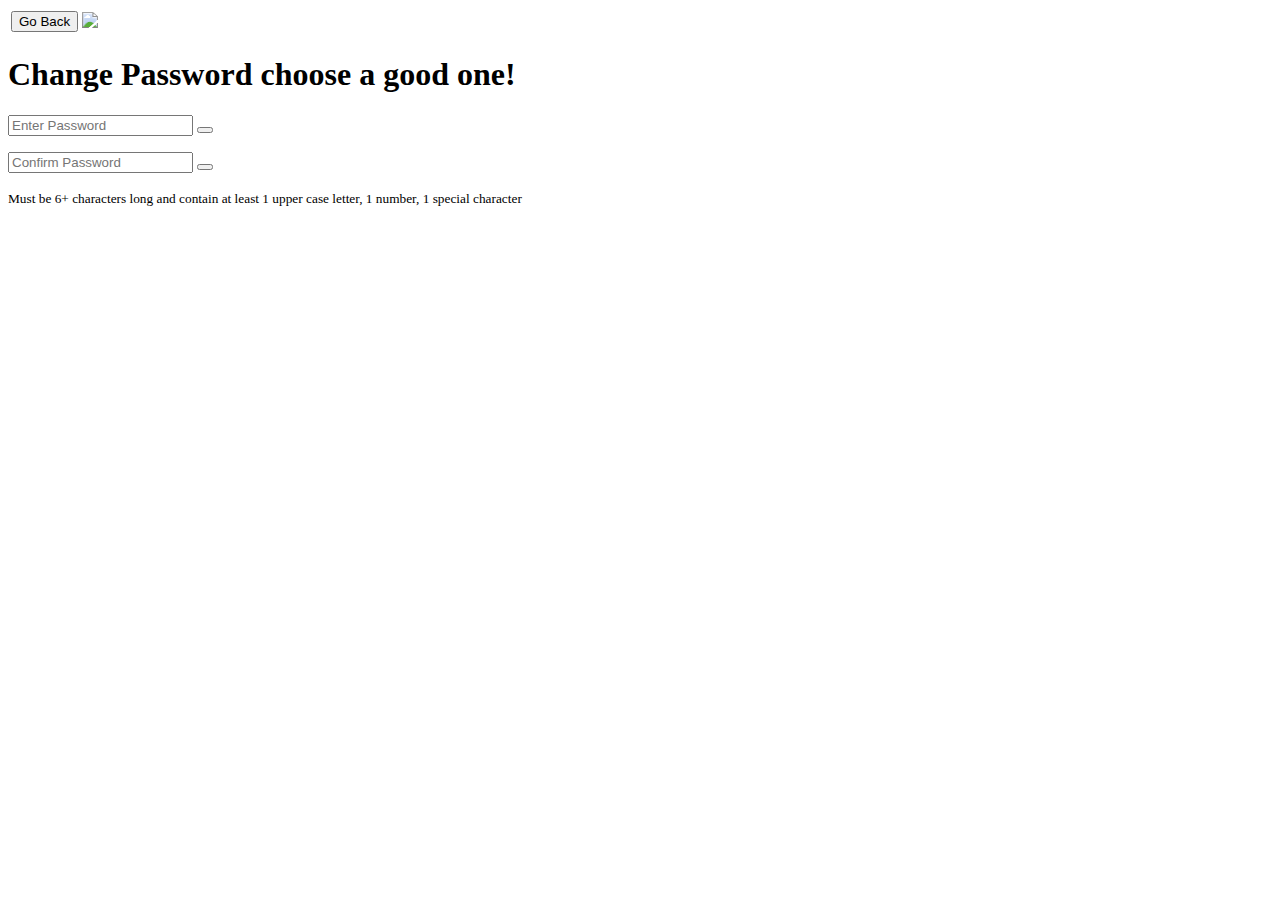
==== Change.html @ f5da7686 "Add files via upload" ====
<!DOCTYPE html>
<html lang="en">
<head>
  <meta charset="UTF-8">
  <meta http-equiv="X-UA-Compatible" content="IE=edge">
  <meta name="viewport" content="width=device-width, initial-scale=1.0">
  <link rel="shortcut icon" href="ICON/Logo.png" type="image/x-icon">
  <title>Dashboard</title>
  <link rel="stylesheet" href="CSS/decor.css">
    <script src="JS/APP.js"></script>
    <script src="https://kit.fontawesome.com/51bc2aa7cb.js" crossorigin="anonymous"></script>
</head>
<body>
  <header>
    <table>
      <tr>
      <td><button class="nav-button" onclick="goBack()">Go Back</button></td>
   
     <td> <a href="Index.html"><img src="icon/home2.jpg" class="home"></a> </td>
      </tr>
    </table>
  </header>
  <div id="box">
    <form id="myform-search" method="post" autocomplete="off">
    <h1>Change Password <span>choose a good one!</span></h1>
    <form>
      <p>
        <input type="password" value="" placeholder="Enter Password" id="p" class="password">
        <button class="unmask" type="button"></button>
      </p>
      <p>     
        <input type="password" value="" placeholder="Confirm Password" id="p-c" class="password">
        <button class="unmask" type="button"></button>
      <div id="strong"><span></span></div>
      <div id="valid"></div>
      <small>Must be 6+ characters long and contain at least 1 upper case letter, 1 number, 1 special character</small>
      </p>
    </form>
  </div>
</body>
</html>
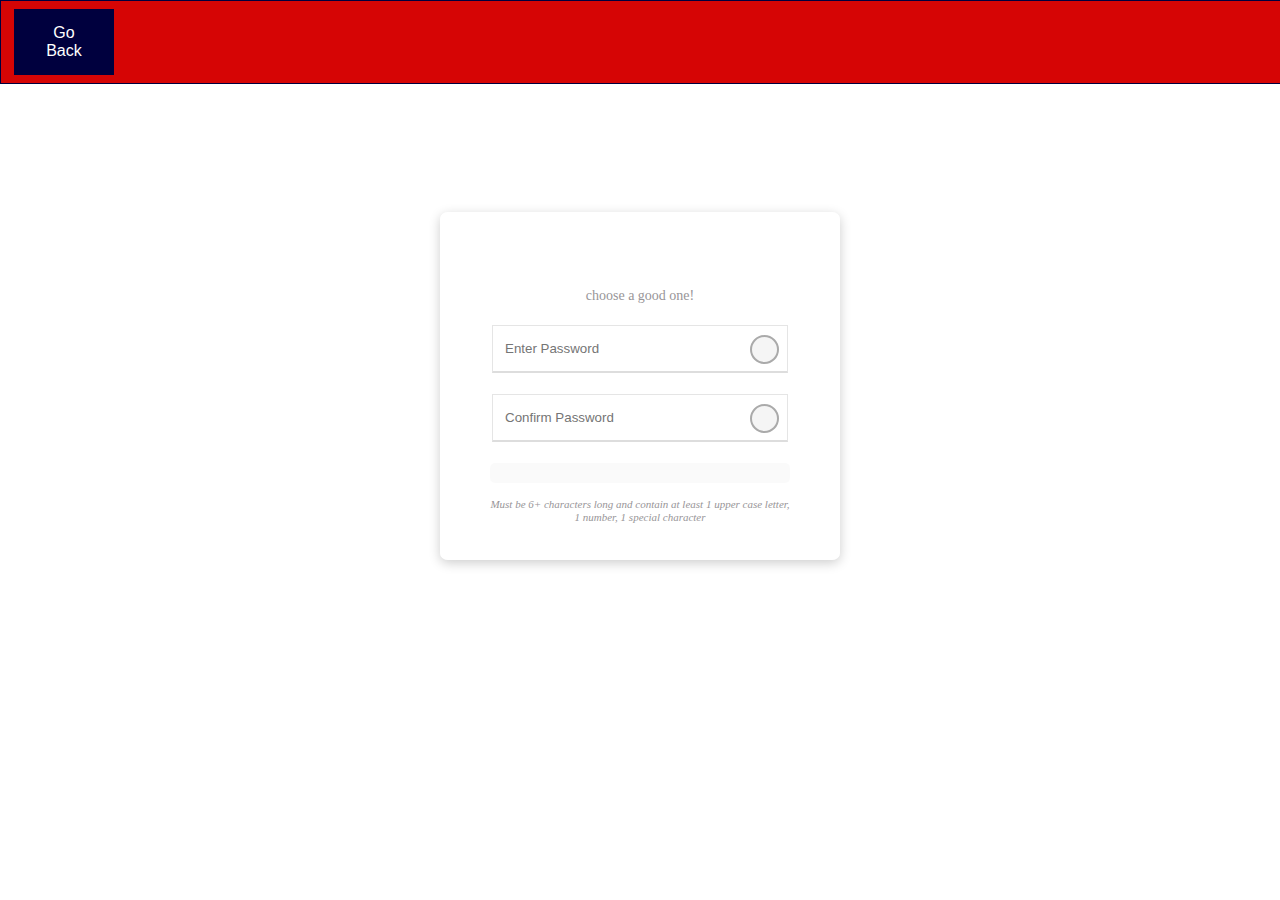
==== commit 39f2a8a5: "Update Change.html" ====
--- a/Change.html
+++ b/Change.html
@@ -5,7 +5,7 @@
   <meta http-equiv="X-UA-Compatible" content="IE=edge">
   <meta name="viewport" content="width=device-width, initial-scale=1.0">
   <link rel="shortcut icon" href="ICON/Logo.png" type="image/x-icon">
-  <title>Dashboard</title>
+  <title>Password</title>
   <link rel="stylesheet" href="CSS/decor.css">
     <script src="JS/APP.js"></script>
     <script src="https://kit.fontawesome.com/51bc2aa7cb.js" crossorigin="anonymous"></script>
@@ -38,4 +38,4 @@
     </form>
   </div>
 </body>
-</html>+</html>
--- a/CSS/decor.css
+++ b/CSS/decor.css
@@ -0,0 +1,569 @@
+body{
+    padding: 0;
+    margin: 0;
+    line-height: 1.2;
+}
+table{
+    background-color: #d60505;
+    width: 100%;
+    height: 60px;
+    border: 1px solid #00003e;
+}
+
+table.added{
+  background-color: white;
+ 
+}
+table.added th{
+  color: #d60505;
+  font-size: 20pt;
+  border: 1px solid #00003e;
+ 
+}
+table.added tr td{
+ border: 1px solid #00003e;
+  text-align: center;
+
+}
+h1{
+    color: white;
+    text-align: center;
+    top: 0;
+}
+h2{
+    color: #d60505;
+    font-size: 70pt;
+    text-align: left;
+}
+
+h3{
+  color: #00003E;
+  font-size: 20pt;
+}
+.small{
+    color: white;
+    font-size: xx-large;
+}
+.smallest{
+  color: #d60505;
+  font-size: x-large;
+}
+.large{
+    color: white;
+    font-size: xx-large;
+}
+li {
+  list-style: none;
+}
+.home{
+  width:80px ;
+  height: 60px;
+  margin-left: 1200px;
+ }
+
+ .button {
+  background-color: #00003E;
+  border: none;
+  color: white;
+  padding: 40px 52px;
+  text-align: center;
+  text-decoration: none;
+  display: inline-block;
+  font-size: 24px;
+  margin: 15px 5px;
+  cursor: pointer;
+  align-items: center;
+}
+.nav-button {
+  background-color: #00003E;
+  border: none;
+  color: white;
+  padding: 15px 32px;
+  text-align: center;
+  text-decoration: none;
+  display: inline-block;
+  font-size: 16px;
+  margin: 5px 2px;
+  cursor: pointer;
+  margin-left: 10%;
+}
+
+.button1 {
+    background-color: #d60505;
+    border: none;
+    color: white;
+    padding: 35px 45px;
+    text-align: center;
+    text-decoration: none;
+    display: inline-block;
+    font-size: 24px;
+    margin: 10px 4px;
+    cursor: pointer;
+    align-items: center; 
+    width: 180px;
+    height: 180px;
+  }
+
+  .buttonof{
+    background-color: white;
+    border: 3px solid #d60505;
+    padding: 30px 42px;
+
+    text-align: center;
+    text-decoration: none;
+    display: inline-block;
+    font-size: 24px;
+    margin: 8px 2px;
+    cursor: pointer;
+    align-items: center; 
+    width: 160px;
+    height: 50px;
+  }
+  
+
+  .row{
+	display: flex;
+	flex-wrap: wrap;
+}
+.sidenav .active{
+	background-color: white;
+    color:#d60505;
+
+}
+table.active{
+  color: #00003E;
+}
+.active :hover{
+	color: #ffffff;
+	padding-left: 8px;
+
+}
+
+.paragraph{
+    color: #00003E;
+    font-size: 60pt;
+    text-align: center;
+    margin-top: 1rem;
+    margin-bottom: 2rem;
+}
+.paragraph1{
+    color: #d60505;
+    font-size: 40pt;
+    text-align: center;
+    margin-bottom: 1rem;
+}
+/* The side navigation menu */
+.sidenav {
+    height: 100%; /* 100% Full-height */
+    width: 0; /* 0 width - change this with JavaScript */
+    position: fixed; /* Stay in place */
+    z-index: 1; /* Stay on top */
+    top: 0; /* Stay at the top */
+    left: 0;
+    background-color: #d60505; /* Black*/
+    overflow-x: hidden; /* Disable horizontal scroll */
+    padding-top: 60px; /* Place content 60px from the top */
+    transition: 0.5s; /* 0.5 second transition effect to slide in the sidenav */
+    line-height: 1.9;
+  }
+
+  
+  /* The navigation menu links */
+  .sidenav a {
+    padding: 8px 8px 8px 32px;
+    text-decoration: none;
+    font-size: 25px;
+    color: white;
+    display: block;
+    transition: 0.3s;
+  }
+  .sidenav .active{
+    color:#d60505;
+
+}
+.active :hover{
+
+	padding-left: 8px;
+}
+  
+  /* When you mouse over the navigation links, change their color */
+  .sidenav a:hover {
+    color: gray;
+    padding-left: 8px;
+  }
+  
+  /* Position and style the close button (top right corner) */
+  .sidenav .closebtn {
+    position: absolute;
+    top: 0;
+    right: 25px;
+    font-size: 36px;
+    margin-left: 50px;
+  }
+  
+  /* Style page content - use this if you want to push the page content to the right when you open the side navigation */
+  #main {
+    transition: margin-left .5s;
+    padding: 20px;
+  }
+  
+  /* On smaller screens, where height is less than 450px, change the style of the sidenav (less padding and a smaller font size) */
+  @media screen and (max-height: 450px) {
+    .sidenav {padding-top: 15px;}
+    .sidenav a {font-size: 18px;}
+  }
+
+  .topnav .search-container {
+    float: right;
+  }
+  
+  .topnav input[type=text] {
+    padding: 6px;
+    margin-top: 8px;
+    font-size: 17px;
+    border: none;
+  }
+  
+  .topnav .search-container button {
+    float: right;
+    padding: 6px 10px;
+    margin-top: 8px;
+    margin-right: 16px;
+    background: white;
+    font-size: 17px;
+    border: none;
+    cursor: pointer;
+  }
+  
+  .topnav .search-container button:hover {
+    background: #ccc;
+  }
+  
+  @media screen and (max-width: 600px) {
+    .topnav .search-container {
+      float: none;
+    }
+    .topnav a, .topnav input[type=text], .topnav .search-container button {
+      float: none;
+      display: block;
+      text-align: left;
+      width: 100%;
+      margin: 0;
+      padding: 14px;
+    }
+    .topnav input[type=text] {
+      border: 1px solid #ccc;  
+    }
+  }
+  #box {
+    width: 400px;
+    margin: 10% auto;
+    text-align: center;
+    background:rgba(255,255,255,0.6);
+    padding:20px 50px;
+    box-sizing:border-box;
+    box-shadow:0 3px 12px rgba(0,0,0,0.2);
+    border-radius:2%
+  }
+  #country{
+    background-color: #d60505;
+    color: white;
+  }
+  h1 {
+  
+    font-size: 30px;
+    color: white;
+    font-weight: 100;
+  }
+   h1 span, small {
+    display:block;
+    font-size: 14px;
+    color: #989598;
+   }
+  small{ font-style: italic; 
+    font-size: 11px;}
+  form p { position: relative; }
+  
+  .password {
+    width: 90%;
+    padding: 15px 12px;
+    margin-bottom: 5px;
+    border: 1px solid #e5e5e5;
+    border-bottom: 2px solid #ddd;
+    background: rgba(255,255,255,0.2) !important;
+    color: #555;
+  }
+  .password + .unmask {
+    position: absolute;
+    right: 5%;
+    top: 10px;
+    width: 25px;
+    height: 25px;
+    background: transparent;
+    border-radius: 50%;
+    cursor:pointer;
+    border: none;
+    font-family:'fontawesome';
+    font-size:14px;
+    line-height:24px;
+    -webkit-appearance:none;
+    outline:none
+  }
+  .password + .unmask:before {
+    content: "\f06e";
+    position:absolute;
+    top:0; left:0;
+    width: 25px;
+    height: 25px;
+    background: rgba(205,205,205,0.2);
+    z-index:1;
+    color:#aaa;
+    border:2px solid;
+    border-radius: 50%;
+  }
+  .password[type="text"] + .unmask:before {
+   content:"\f070";
+    background: rgba(105,205,255,0.2);
+    color:#06a
+  }
+  #valid{
+    font-size:12px;
+    color:#daa;
+    height:15px
+  }
+  #strong{
+    height:20px;
+    font-size:12px;
+    color:#daa;
+    text-transform:capitalize;
+    background:rgba(205,205,205,0.1);
+    border-radius:5px;
+    overflow:hidden
+  }
+  
+  #strong span{  
+    display:block;
+    box-shadow:0 0 0 #fff inset;
+    height:100%;
+    transition:all 0.8s
+  }
+  #strong .weak{
+     box-shadow:5em 0 0 #daa inset;
+  }
+  #strong .medium{
+     color:#da6;
+     box-shadow:10em 0 0 #da6 inset
+  }
+  #strong .strong{
+     color:#595;
+     box-shadow:50em 0 0 #ada inset
+  }
+
+
+  .switch {
+    position: relative;
+    display: inline-block;
+    width: 60px;
+    height: 34px;
+  }
+  
+  .switch input { 
+    opacity: 0;
+    width: 0;
+    height: 0;
+  }
+  
+  .slider {
+    position: absolute;
+    cursor: pointer;
+    top: 0;
+    left: 0;
+    right: 0;
+    bottom: 0;
+    background-color: #ccc;
+    -webkit-transition: .4s;
+    transition: .4s;
+  }
+  
+  .slider:before {
+    position: absolute;
+    content: "";
+    height: 26px;
+    width: 26px;
+    left: 4px;
+    bottom: 4px;
+    background-color: white;
+    -webkit-transition: .4s;
+    transition: .4s;
+  }
+  
+  input:checked + .slider {
+    background-color: #d60505;
+  }
+  
+  input:focus + .slider {
+    box-shadow: 0 0 1px #d60505;
+  }
+  
+  input:checked + .slider:before {
+    -webkit-transform: translateX(26px);
+    -ms-transform: translateX(26px);
+    transform: translateX(26px);
+  }
+  
+  /* Rounded sliders */
+  .slider.round {
+    border-radius: 34px;
+  }
+  
+  .slider.round:before {
+    border-radius: 50%;
+  }
+
+
+
+  .container2{
+    max-width: 700px;
+    width: 100%;
+    background-color: #fff;
+    padding: 25px 30px;
+    border-radius: 5px;
+    box-shadow: 0 5px 10px rgba(0,0,0,0.15);
+  }
+  .container2 .title{
+    font-size: 28px;
+    font-weight: 500;
+    position: relative;
+  }
+  .title{
+    color: #d60505;
+    font-size: 25px;
+  }
+  .container2 .title::before{
+    content: "";
+    position: absolute;
+    left: 0;
+    bottom: 0;
+    height: 3px;
+    width: 30px;
+    border-radius: 5px;
+  }
+  .content form .user-details{
+    display: flex;
+    flex-wrap: wrap;
+    justify-content: space-between;
+    margin: 20px 0 12px 0;
+  }
+  form .user-details .input-box{
+    margin-bottom: 15px;
+    width: calc(100% / 2 - 20px);
+  }
+  form .input-box span.details{
+    display: block;
+    font-weight: 500;
+    margin-bottom: 5px;
+  }
+  .user-details .input-box input{
+    height: 45px;
+    width: 100%;
+    outline: none;
+    font-size: 16px;
+    border-radius: 5px;
+    padding-left: 15px;
+    border: 1px solid #ccc;
+    border-bottom-width: 2px;
+    transition: all 0.3s ease;
+  }
+  .user-details .input-box input:focus,
+  .user-details .input-box input:valid{
+    border-color: #9b59b6;
+  }
+   form .gender-details .gender-title{
+    font-size: 20px;
+    font-weight: 500;
+   }
+   form .category{
+     display: flex;
+     width: 80%;
+     margin: 14px 0 ;
+     justify-content: space-between;
+   }
+   form .category label{
+     display: flex;
+     align-items: center;
+     cursor: pointer;
+   }
+   form .category label .dot{
+    height: 18px;
+    width: 18px;
+    border-radius: 50%;
+    margin-right: 10px;
+    background: #d9d9d9;
+    border: 5px solid transparent;
+    transition: all 0.3s ease;
+  }
+   #dot-1:checked ~ .category label .one,
+   #dot-2:checked ~ .category label .two,
+   #dot-3:checked ~ .category label .three,
+   #dot-3:checked ~ .category label .four{
+     background: #d60505;
+     border-color: #d9d9d9;
+   }
+   form input[type="radio"]{
+     display: none;
+   }
+  
+   form .button5 input:hover{
+    /* transform: scale(0.99); */
+    background: linear-gradient(-135deg, white, #d60505);
+    }
+   @media(max-width: 584px){
+   .container{
+    max-width: 100%;
+  }
+  form .user-details .input-box{
+      margin-bottom: 15px;
+      width: 100%;
+    }
+    form .category{
+      width: 100%;
+    }
+    .content form .user-details{
+      max-height: 300px;
+      overflow-y: scroll;
+    }
+    .user-details::-webkit-scrollbar{
+      width: 5px;
+    }
+    }
+    @media(max-width: 459px){
+    .container .content .category{
+      flex-direction: column;
+    }
+  } 
+  .button2 {
+    background-color: #d60505;
+    border: none;
+    color: white;
+    padding: 20px 22px;
+    text-align: center;
+    text-decoration: none;
+    display: inline-block;
+    font-size: 20px;
+    margin-left: 90%;
+    cursor: pointer;
+    align-items: center;
+  }
+  .button2 input{
+    height: 100%;
+    width: 100%;
+    border-radius: 5px;
+    border: none;
+    color: white;
+    font-size: 18px;
+    font-weight: 500;
+    letter-spacing: 1px;
+    cursor: pointer;
+    transition: all 0.3s ease;
+    background-color: #d60505;
+  }
